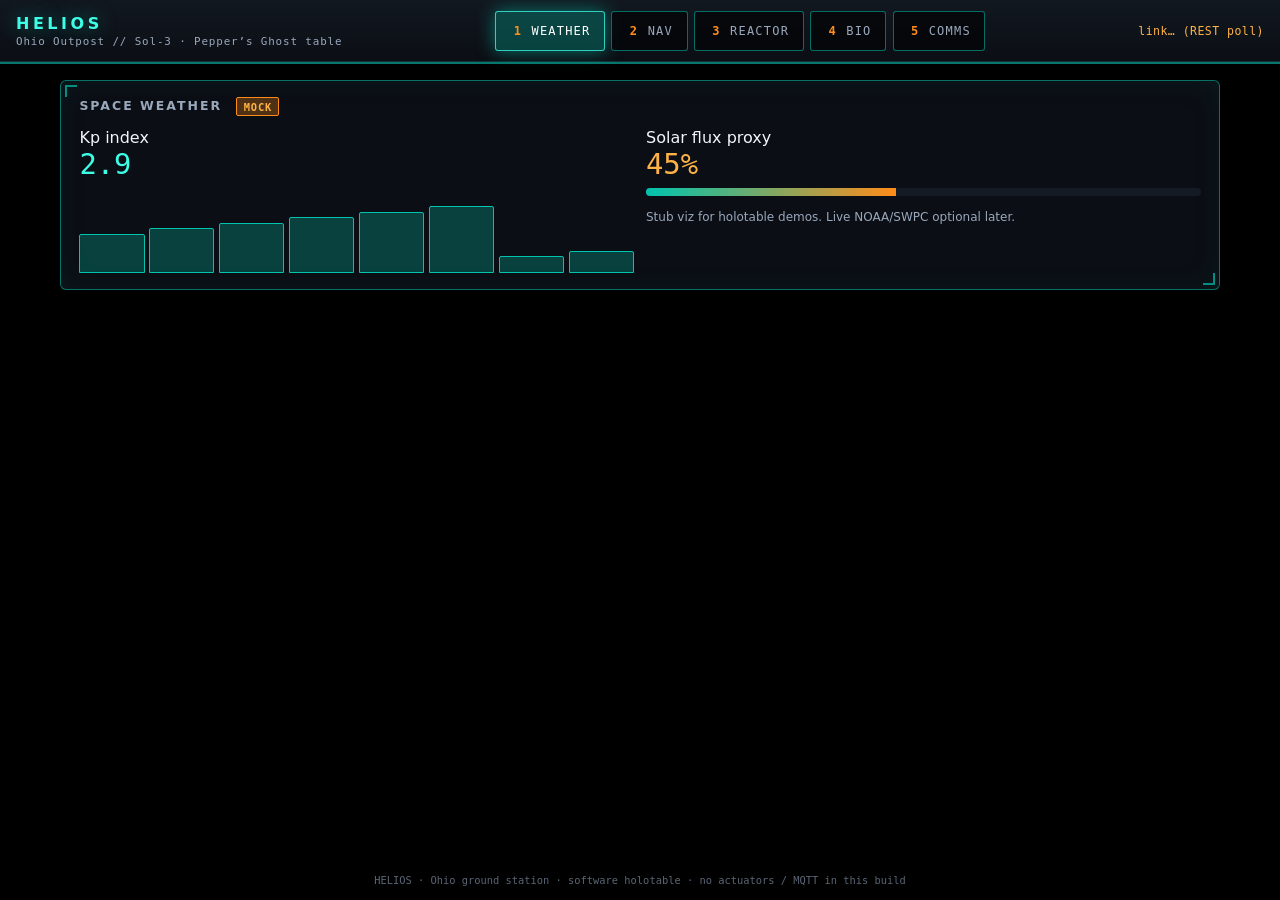
==== holotable/index.html @ 360a1025 "Add MANIFEST as a Holotable game on the existing server. Players sell one named good for 2 coins, wi" ====
<!DOCTYPE html>
<html lang="en">
<head>
  <meta charset="utf-8" />
  <meta name="viewport" content="width=device-width, initial-scale=1" />
  <title>Helios — Ohio Outpost // Sol-3 Holotable</title>
  <link rel="stylesheet" href="css/holo.css" />
</head>
<body class="helios">
  <header class="helios-top">
    <div class="helios-brand">
      <span class="name">Helios</span>
      <span class="sub">Ohio Outpost // Sol-3 · Pepper’s Ghost table</span>
    </div>
    <nav class="station-bar" aria-label="Stations">
      <button type="button" data-station="WEATHER" class="active"><span class="key">1</span>Weather</button>
      <button type="button" data-station="NAV"><span class="key">2</span>Nav</button>
      <button type="button" data-station="REACTOR"><span class="key">3</span>Reactor</button>
      <button type="button" data-station="BIO"><span class="key">4</span>Bio</button>
      <button type="button" data-station="COMMS"><span class="key">5</span>Comms</button>
    </nav>
    <div class="conn" id="conn">connecting…</div>
  </header>

  <main class="stage">
    <!-- WEATHER -->
    <section class="station-panel active" id="station-WEATHER" data-station-panel="WEATHER">
      <div class="panel">
        <h2>Space weather <span class="mock-badge">MOCK</span></h2>
        <div class="viz-grid">
          <div>
            <div>Kp index</div>
            <div style="font-family:var(--mono);font-size:1.8rem;color:var(--teal-bright)" data-kp>—</div>
            <div class="kp-blocks" aria-hidden="true">
              <i></i><i></i><i></i><i></i><i></i><i></i><i></i><i></i>
            </div>
          </div>
          <div>
            <div>Solar flux proxy</div>
            <div style="font-family:var(--mono);font-size:1.8rem;color:var(--orange-bright)" data-solar>—</div>
            <div class="meter"><span data-solar-bar style="width:40%"></span></div>
            <p class="legend">Stub viz for holotable demos. Live NOAA/SWPC optional later.</p>
          </div>
        </div>
      </div>
    </section>

    <!-- NAV -->
    <section class="station-panel" id="station-NAV" data-station-panel="NAV">
      <div class="panel">
        <h2>Navigation <span class="mock-badge">MOCK</span></h2>
        <div class="nav-orbit" aria-label="Earth / ISS stub">
          <div class="earth" title="Earth"></div>
          <div class="iss" title="ISS stub"></div>
        </div>
        <p class="legend" style="text-align:center">
          Earth / ISS-style orbit stub. Wire TLE / ISS API in a later pass.
        </p>
      </div>
    </section>

    <!-- REACTOR -->
    <section class="station-panel" id="station-REACTOR" data-station-panel="REACTOR">
      <div class="game-picker panel" id="game-picker" role="radiogroup" aria-label="Select table game">
        <h2>Table game · tap once to switch</h2>
        <div class="picker-row">
          <button type="button" class="pick active" data-game="flip7" id="pick-flip7"
                  role="radio" aria-checked="true">
            Reactor Overload
            <span class="pick-sub">Flip 7 · race to 200</span>
          </button>
          <button type="button" class="pick" data-game="sabacc" id="pick-sabacc"
                  role="radio" aria-checked="false">
            Sabacc
            <span class="pick-sub">Spike house · toward 0</span>
          </button>
          <button type="button" class="pick" data-game="manifest" id="pick-manifest"
                  role="radio" aria-checked="false">
            MANIFEST
            <span class="pick-sub">Sell a good · name it · 8 rounds</span>
          </button>
        </div>
        <p class="legend" id="game-disclaimer">
          Fan/home private table. Sabacc here is a simplified house game — not a licensed Lucasfilm product.
        </p>
      </div>

      <div class="bot-picker panel" id="bot-picker" role="group" aria-label="Computer opponents">
        <h2>Computers · solo / fill empty seats</h2>
        <div class="bot-row" id="bot-row">
          <button type="button" class="bot-n active" data-computers="0" aria-pressed="true">0</button>
          <button type="button" class="bot-n" data-computers="1" aria-pressed="false">1</button>
          <button type="button" class="bot-n" data-computers="2" aria-pressed="false">2</button>
          <button type="button" class="bot-n" data-computers="3" aria-pressed="false">3</button>
        </div>
        <p class="legend">
          Seat 0 = you (datapad). Bots auto-act — no phone pad needed.
          Names: COSMOS · F.R.A.N.K. · Probe-7.
        </p>
      </div>

      <div class="match-hud" id="match-hud" aria-live="polite">
        <div class="hud-game" id="hud-game">Reactor Overload</div>
        <div class="hud-turn" id="hud-turn">Standby</div>
        <div class="hud-target" id="hud-target">Race to 200</div>
      </div>

      <div id="manifest-board" class="manifest-board" hidden>
        <div class="panel">
          <h2>MANIFEST · markets face up</h2>
          <p class="manifest-offer" id="manifest-offer">Sell one card. Name it before they pay.</p>
          <div class="manifest-seats" id="manifest-seats"></div>
          <div class="final-scores" id="manifest-final" hidden></div>
          <p class="legend" id="manifest-legend">Score = coins + market. One card 2, a pair 6, three of a kind 10.</p>
          <button type="button" class="end-game" id="btn-end-table">End game · show scores</button>
        </div>
      </div>

      <div class="reactor-grid" id="reactor-grid">
        <div class="panel reactor-core-wrap">
          <h2 id="reactor-title">Reactor Overload · Flip 7 rules</h2>
          <div class="reactor-core" id="reactor-core">
            <span class="core-label" id="core-label">Turn charge</span>
            <span class="core-value" id="turn-score">0</span>
          </div>
          <div class="last-flip">
            <div class="flip-card" id="last-flip">—</div>
            <div class="flip-hint" id="last-hint">awaiting flux</div>
          </div>
          <div class="hand-row" id="public-hand" aria-label="Public hand"></div>
          <p class="legend" id="hand-sum-line" hidden>Hand sum: <strong id="hand-sum">0</strong></p>
        </div>
        <aside class="panel">
          <h2 id="scores-heading">Crew scores</h2>
          <ul class="scores" id="scores"></ul>
          <p class="legend" id="rules-legend">
            First to <strong>200</strong>.<br />
            Freeze → <strong>Containment Lock</strong><br />
            Flip 3 → <strong>Overcharge Pulse</strong><br />
            Second Chance → <strong>Neutralizer Shield</strong><br />
            Seven unique → <strong>Reactor Overload</strong> (+15)
          </p>
        </aside>
      </div>
      <div class="status-bar" id="status" role="status">Reactor standby</div>
      <p class="todo">
        Solo: set <strong>Computers</strong> above, open
        <a href="pad.html?seat=0">pad seat 0</a>.
        Multi-human pads still work; bots fill other seats and auto-act.
        Keys <kbd>1</kbd>–<kbd>5</kbd> switch stations.
      </p>
    </section>

    <!-- BIO -->
    <section class="station-panel" id="station-BIO" data-station-panel="BIO">
      <div class="panel">
        <h2>Bio lab · specimens <span class="mock-badge">MOCK</span></h2>
        <div class="vials" id="vials">
          <!-- SP-01 .. SP-08 -->
        </div>
        <p class="legend">Specimen vials SP-01–SP-08. Status flips locally for table energy.</p>
      </div>
    </section>

    <!-- COMMS -->
    <section class="station-panel" id="station-COMMS" data-station-panel="COMMS">
      <div class="panel">
        <h2>Comms · frequency dial <span class="mock-badge">MOCK</span></h2>
        <div class="freq-dial" id="freq-dial">
          <button type="button" data-freq="142.7" class="active">142.7</button>
          <button type="button" data-freq="218.4">218.4</button>
          <button type="button" data-freq="333.0">333.0</button>
          <button type="button" data-freq="407.1">407.1</button>
        </div>
        <div class="comms-wave" aria-hidden="true"></div>
        <p class="legend" id="freq-label">Locked 142.7 MHz (stub)</p>
      </div>
    </section>
  </main>

  <footer class="foot-hint">HELIOS · Ohio ground station · software holotable · no actuators / MQTT in this build</footer>

  <script src="js/holo.js"></script>
  <script>
    (function () {
      const STATIONS = ["WEATHER", "NAV", "REACTOR", "BIO", "COMMS"];
      let current = "WEATHER";
      let client = null;
      let lastRules = "flip7";
      let lastComputers = 0;

      const FLIP7_LEGEND =
        "First to <strong>200</strong>.<br />" +
        "Freeze → <strong>Containment Lock</strong><br />" +
        "Flip 3 → <strong>Overcharge Pulse</strong><br />" +
        "Second Chance → <strong>Neutralizer Shield</strong><br />" +
        "Seven unique → <strong>Reactor Overload</strong> (+15)";

      const SABACC_LEGEND =
        "Goal: hand total nearest <strong>0</strong> (Spike).<br />" +
        "Bomb-out if <strong>|sum| &gt; 23</strong>.<br />" +
        "Stand scores <strong>24 − |sum|</strong> (Pure Sabacc = 24).<br />" +
        "First to <strong>100</strong>. 2–4 players.<br />" +
        "<em>House rules · not Lucasfilm licensed</em>";

      function showStation(id) {
        current = id;
        document.querySelectorAll("[data-station]").forEach(function (btn) {
          btn.classList.toggle("active", btn.getAttribute("data-station") === id);
        });
        document.querySelectorAll("[data-station-panel]").forEach(function (panel) {
          panel.classList.toggle("active", panel.getAttribute("data-station-panel") === id);
        });
        if (location.hash !== "#" + id) {
          history.replaceState(null, "", "#" + id);
        }
      }

      document.querySelectorAll("[data-station]").forEach(function (btn) {
        btn.addEventListener("click", function () {
          showStation(btn.getAttribute("data-station"));
        });
      });

      window.addEventListener("keydown", function (e) {
        if (e.target && /input|textarea|select/i.test(e.target.tagName)) return;
        const n = e.key;
        if (n >= "1" && n <= "5") {
          showStation(STATIONS[Number(n) - 1]);
        }
      });

      const hash = (location.hash || "").replace(/^#/, "").toUpperCase();
      if (STATIONS.indexOf(hash) >= 0) showStation(hash);

      // BIO vials
      const vials = document.getElementById("vials");
      for (let i = 1; i <= 8; i++) {
        const code = "SP-" + String(i).padStart(2, "0");
        const d = document.createElement("div");
        d.className = "vial";
        d.innerHTML = '<div class="code">' + code + '</div><div class="st">STABLE</div>';
        vials.appendChild(d);
      }

      // COMMS
      document.getElementById("freq-dial").addEventListener("click", function (e) {
        const btn = e.target.closest("button[data-freq]");
        if (!btn) return;
        document.querySelectorAll("#freq-dial button").forEach(function (b) {
          b.classList.toggle("active", b === btn);
        });
        document.getElementById("freq-label").textContent =
          "Locked " + btn.getAttribute("data-freq") + " MHz (stub)";
      });

      // Mock ticks
      const weatherRoot = document.getElementById("station-WEATHER");
      const bioRoot = document.getElementById("station-BIO");
      Holo.Stations.weatherTick(weatherRoot);
      setInterval(function () { Holo.Stations.weatherTick(weatherRoot); }, 2800);
      setInterval(function () { Holo.Stations.bioTick(bioRoot); }, 4200);

      // Reactor live state
      const conn = document.getElementById("conn");

      function syncPicker(rules) {
        lastRules = Holo.rulesId({ rules: rules });
        document.querySelectorAll(".pick").forEach(function (btn) {
          const on = btn.getAttribute("data-game") === lastRules;
          btn.classList.toggle("active", on);
          btn.setAttribute("aria-checked", on ? "true" : "false");
        });
      }

      function esc(s) {
        return String(s == null ? "" : s)
          .replace(/&/g, "&amp;")
          .replace(/</g, "&lt;")
          .replace(/>/g, "&gt;");
      }

      function renderManifest(state) {
        document.getElementById("reactor-title").textContent = "MANIFEST";
        document.getElementById("hud-game").textContent = "MANIFEST";
        document.getElementById("hud-target").textContent =
          "Round " + (state.round || 1) + " of " + (state.round_limit || 8);
        document.getElementById("game-disclaimer").textContent =
          "MANIFEST. Name the good before they pay. Buyer pays 2. Look costs 1. A miss fails the sale.";

        const turnEl = document.getElementById("hud-turn");
        if (state.phase === "won") {
          turnEl.textContent = state.tied
            ? "Tie"
            : (state.winner && state.winner.name ? state.winner.name + " wins" : "Scores");
        } else if (state.phase === "looking" && state.offer) {
          turnEl.innerHTML =
            "Look · <strong>" + esc(state.offer.buyer_name) + "</strong>" +
            '<span class="seat-pill">S' + state.offer.buyer_seat + "</span>";
        } else {
          const ap = activePlayer(state);
          if (ap) {
            turnEl.innerHTML =
              "Sell · <strong>" + esc(ap.name) + "</strong>" +
              '<span class="seat-pill">S' + ap.seat + "</span>";
          } else {
            turnEl.textContent = "Standby";
          }
        }

        document.getElementById("status").textContent = state.status || "";
        const offerEl = document.getElementById("manifest-offer");
        if (state.phase === "looking" && state.offer) {
          offerEl.textContent =
            state.offer.seller_name + " names " + state.offer.claim.name +
            " for " + state.offer.buyer_name + ". Paid 2. " +
            state.offer.buyer_name + " may pay 1 to look, or let the sale stand.";
        } else if (state.last_sale && state.last_sale.text) {
          offerEl.textContent = state.last_sale.text;
        } else {
          offerEl.textContent = "Sell one card from your hand. Name it before they pay.";
        }

        const seats = document.getElementById("manifest-seats");
        seats.innerHTML = "";
        (state.players || []).forEach(function (p) {
          const box = document.createElement("article");
          box.className = "manifest-seat" + (p.active ? " active" : "") + (p.leading ? " leading" : "");
          const head = document.createElement("header");
          const who = document.createElement("span");
          who.className = "who";
          who.textContent = p.name;
          head.appendChild(who);
          if (p.active) {
            const badge = document.createElement("span");
            badge.className = "turn-badge";
            badge.textContent = "TURN";
            head.appendChild(badge);
          }
          if (p.is_bot) {
            const cpu = document.createElement("span");
            cpu.className = "bot-badge";
            cpu.textContent = "CPU";
            head.appendChild(cpu);
          }
          const role = document.createElement("span");
          role.className = "role";
          role.textContent = p.role_label || "No side picked";
          head.appendChild(role);
          box.appendChild(head);

          const score = document.createElement("p");
          score.className = "manifest-score-line";
          score.textContent = String(p.score);
          box.appendChild(score);

          const breakdown = document.createElement("p");
          breakdown.className = "breakdown";
          breakdown.textContent = p.coins + " coins + " + p.market_points + " market";
          box.appendChild(breakdown);

          const lines = document.createElement("p");
          lines.className = "lines";
          const parts = (p.market_lines || []).map(function (line) {
            return line.name + " ×" + line.count + " — " + line.points;
          });
          lines.textContent = parts.length ? parts.join(" · ") : "Market is empty";
          box.appendChild(lines);

          const market = document.createElement("div");
          market.className = "hand-row";
          (p.market || []).forEach(function (c) {
            const el = document.createElement("div");
            el.className = "mini-card good";
            el.setAttribute("data-good", c.id || "");
            el.textContent = Holo.goodName(c);
            market.appendChild(el);
          });
          box.appendChild(market);
          seats.appendChild(box);
        });

        const finalEl = document.getElementById("manifest-final");
        if (state.phase === "won") {
          finalEl.hidden = false;
          finalEl.innerHTML = "";
          const h = document.createElement("h3");
          h.textContent = "Final scores";
          finalEl.appendChild(h);
          const ol = document.createElement("ol");
          (state.scores || []).forEach(function (row) {
            const li = document.createElement("li");
            const strong = document.createElement("strong");
            strong.textContent = row.name + (row.role ? " · " + row.role : "");
            li.appendChild(strong);
            const pts = document.createElement("span");
            pts.className = "pts";
            pts.textContent = " " + row.score;
            li.appendChild(pts);
            const sub = document.createElement("div");
            sub.className = "breakdown";
            sub.textContent = row.coins + " coins + " + row.market_points + " market";
            li.appendChild(sub);
            ol.appendChild(li);
          });
          finalEl.appendChild(ol);
          const legend = document.createElement("p");
          legend.textContent = state.score_legend || "";
          finalEl.appendChild(legend);
        } else {
          finalEl.hidden = true;
          finalEl.innerHTML = "";
        }
        document.getElementById("manifest-legend").textContent =
          state.score_legend || "Score = coins + market. One card 2, a pair 6, three of a kind 10.";
        document.getElementById("btn-end-table").hidden = state.phase === "won";
      }

      function syncBots(n) {
        lastComputers = Number(n) || 0;
        document.querySelectorAll(".bot-n").forEach(function (btn) {
          const on = Number(btn.getAttribute("data-computers")) === lastComputers;
          btn.classList.toggle("active", on);
          btn.setAttribute("aria-pressed", on ? "true" : "false");
        });
      }

      function activePlayer(state) {
        const seat = state.active_seat;
        const players = state.players || [];
        for (let i = 0; i < players.length; i++) {
          if (players[i].seat === seat) return players[i];
        }
        return null;
      }

      function renderReactor(state) {
        const rules = Holo.rulesId(state);
        const sabacc = rules === "sabacc";
        const manifest = rules === "manifest";
        syncPicker(rules);
        document.getElementById("manifest-board").hidden = !manifest;
        document.getElementById("reactor-grid").hidden = manifest;
        if (state.computers !== undefined && state.computers !== null) {
          syncBots(state.computers);
        }
        if (manifest) {
          renderManifest(state);
          return;
        }
        document.getElementById("game-disclaimer").textContent =
          "Fan/home private table. Sabacc here is a simplified house game — not a licensed Lucasfilm product.";

        const gameTitle = sabacc ? "Sabacc" : "Reactor Overload";
        document.getElementById("reactor-title").textContent = sabacc
          ? "Sabacc · Spike house rules"
          : "Reactor Overload · Flip 7 rules";
        document.getElementById("hud-game").textContent = gameTitle;
        document.getElementById("hud-target").textContent = sabacc
          ? "Race to " + (state.target || 100)
          : "Race to " + (state.target || 200);

        const ap = activePlayer(state);
        const turnEl = document.getElementById("hud-turn");
        if (ap) {
          turnEl.innerHTML =
            "Turn · <strong>" + ap.name + "</strong>" +
            '<span class="seat-pill">S' + ap.seat + "</span>";
        } else {
          turnEl.textContent = "Standby";
        }

        document.getElementById("core-label").textContent = sabacc
          ? (state.hand_sum !== undefined ? "Hand sum" : "Potential")
          : "Turn charge";
        document.getElementById("turn-score").textContent = sabacc
          ? (state.hand_sum !== undefined ? (state.hand_sum > 0 ? "+" : "") + state.hand_sum : state.turn_score)
          : state.turn_score;
        document.getElementById("rules-legend").innerHTML = sabacc ? SABACC_LEGEND : FLIP7_LEGEND;
        document.getElementById("scores-heading").textContent = sabacc
          ? "Crew piles · to 100"
          : "Crew piles · to 200";

        const sumLine = document.getElementById("hand-sum-line");
        if (sabacc) {
          sumLine.hidden = false;
          const hs = state.hand_sum || 0;
          document.getElementById("hand-sum").textContent = (hs > 0 ? "+" : "") + hs +
            " · stand worth " + (state.turn_score || 0);
        } else {
          sumLine.hidden = true;
        }

        document.getElementById("last-flip").textContent = Holo.cardShort(state.last_flip);
        document.getElementById("last-hint").textContent =
          state.last_flip && state.last_flip !== "—"
            ? state.last_flip + (!sabacc && state.shield ? " · Neutralizer Shield armed" : "")
            : (sabacc ? "awaiting draw" : "awaiting flux");
        document.getElementById("status").textContent = state.status || "";
        const core = document.getElementById("reactor-core");
        core.classList.toggle("bust", /bust|bomb/i.test(state.status || ""));

        const ul = document.getElementById("scores");
        ul.innerHTML = "";
        (state.players || []).forEach(function (p) {
          const li = document.createElement("li");
          if (p.active) li.className = "active";
          if (p.is_bot) li.classList.add("is-bot");
          const badge = p.active ? '<span class="turn-badge">TURN</span>' : "";
          const kind = p.is_bot
            ? '<span class="bot-badge">CPU</span>'
            : '<span class="human-badge">HUMAN</span>';
          li.innerHTML =
            '<span><span class="pile-label">SEAT ' + p.seat + "</span>" +
            p.name + " " + kind + badge + "</span>" +
            '<span class="pts">' + p.score + "</span>";
          ul.appendChild(li);
        });

        const hand = document.getElementById("public-hand");
        hand.innerHTML = "";
        (state.hand || []).forEach(function (c) {
          const el = document.createElement("div");
          let cls = "mini-card";
          if (sabacc) {
            const pol = Holo.cardPolarity(c);
            if (pol) cls += " " + pol;
          } else if (Holo.isActionLabel(c)) {
            cls += " action";
          }
          el.className = cls;
          el.textContent = Holo.cardShort(c);
          hand.appendChild(el);
        });
      }

      document.getElementById("game-picker").addEventListener("click", function (e) {
        const btn = e.target.closest("button[data-game]");
        if (!btn || !client) return;
        const game = btn.getAttribute("data-game");
        if (game === lastRules) return;
        client.setGame(game, null, lastComputers).catch(function (err) {
          document.getElementById("status").textContent = String(err.message || err);
        });
      });

      document.getElementById("btn-end-table").addEventListener("click", function () {
        if (!client) return;
        client.endGame(null).catch(function (err) {
          document.getElementById("status").textContent = String(err.message || err);
        });
      });

      document.getElementById("bot-picker").addEventListener("click", function (e) {
        const btn = e.target.closest("button[data-computers]");
        if (!btn || !client) return;
        const n = Number(btn.getAttribute("data-computers"));
        if (n === lastComputers) return;
        client.setComputers(n).catch(function (err) {
          document.getElementById("status").textContent = String(err.message || err);
        });
      });

      client = Holo.connect({
        role: "table",
        onConn: function (ok) {
          conn.textContent = ok ? "link OK · ws" : "link… (REST poll)";
          conn.className = "conn " + (ok ? "ok" : "bad");
        },
        onState: renderReactor,
        onError: function (err) {
          document.getElementById("status").textContent = String(err);
        },
      });
    })();
  </script>
</body>
</html>
---- holotable/css/holo.css ----
/* Helios Ohio Outpost // Sol-3 shell + Reactor Overload / Sabacc
   Pepper’s Ghost friendly: black stage, teal / hazard chrome
   Kiosk / monitor contrast pass — #0B0E14 · #00A896 · #F77F00 */

:root {
  --bg: #000000;
  --panel: #0B0E14;
  --panel-hi: #121820;
  --teal: #00C4AE;
  --teal-bright: #3DFFE8;
  --teal-dim: rgba(0, 196, 174, 0.28);
  --orange: #FF8C1A;
  --orange-bright: #FFB347;
  --orange-dim: rgba(255, 140, 26, 0.28);
  --text: #F2F6FB;
  --muted: #9AA8BC;
  --border: rgba(0, 196, 174, 0.55);
  --border-strong: rgba(61, 255, 232, 0.75);
  --glow: 0 0 18px rgba(0, 196, 174, 0.55);
  --glow-orange: 0 0 16px rgba(255, 140, 26, 0.45);
  --font: "Segoe UI", system-ui, sans-serif;
  --mono: "Cascadia Code", "Consolas", ui-monospace, monospace;
  --touch-min: 3.25rem;
}

*, *::before, *::after { box-sizing: border-box; }

/* Author `display` rules must not override the hidden attribute. */
[hidden] { display: none !important; }

html, body {
  margin: 0;
  height: 100%;
  background: #000;
  color: var(--text);
  font-family: var(--font);
  -webkit-tap-highlight-color: transparent;
}

body.helios {
  display: flex;
  flex-direction: column;
  min-height: 100%;
}

a { color: var(--teal-bright); }

/* —— Top bar / stations —— */
.helios-top {
  display: flex;
  flex-wrap: wrap;
  align-items: center;
  justify-content: space-between;
  gap: 0.75rem;
  padding: 0.7rem 1rem;
  background: linear-gradient(180deg, #121820 0%, var(--panel) 100%);
  border-bottom: 2px solid var(--border);
  box-shadow: 0 4px 24px rgba(0, 0, 0, 0.6), inset 0 -1px 0 rgba(61, 255, 232, 0.15);
}

.helios-brand {
  display: flex;
  flex-direction: column;
  gap: 0.1rem;
}

.helios-brand .name {
  font-size: 1rem;
  letter-spacing: 0.22em;
  text-transform: uppercase;
  color: var(--teal-bright);
  text-shadow: var(--glow);
  font-weight: 600;
}

.helios-brand .sub {
  font-family: var(--mono);
  font-size: 0.68rem;
  color: var(--muted);
  letter-spacing: 0.08em;
}

.station-bar {
  display: flex;
  flex-wrap: wrap;
  gap: 0.4rem;
}

.station-bar button {
  font-family: var(--mono);
  font-size: 0.75rem;
  letter-spacing: 0.1em;
  text-transform: uppercase;
  min-height: 2.5rem;
  padding: 0.5rem 0.85rem;
  border: 1px solid var(--border);
  background: rgba(5, 7, 10, 0.85);
  color: var(--muted);
  border-radius: 3px;
  cursor: pointer;
  transition: color 0.12s, border-color 0.12s, background 0.12s, box-shadow 0.12s;
}

.station-bar button .key {
  display: inline-block;
  min-width: 1rem;
  margin-right: 0.35rem;
  color: var(--orange);
  font-weight: 700;
}

.station-bar button:hover,
.station-bar button.active {
  color: var(--teal-bright);
  border-color: var(--teal);
  background: var(--teal-dim);
  box-shadow: var(--glow);
}

.station-bar button.active {
  color: #fff;
  border-color: var(--border-strong);
}

.conn {
  font-family: var(--mono);
  font-size: 0.72rem;
  color: var(--muted);
  letter-spacing: 0.04em;
}

.conn.ok { color: var(--teal-bright); text-shadow: 0 0 8px rgba(0, 196, 174, 0.5); }
.conn.bad { color: var(--orange-bright); }

/* —— Stage —— */
.stage {
  flex: 1;
  display: flex;
  flex-direction: column;
  padding: 1rem 1.25rem 1.5rem;
  max-width: 1200px;
  width: 100%;
  margin: 0 auto;
}

.station-panel { display: none; flex: 1; flex-direction: column; gap: 0.85rem; }
.station-panel.active { display: flex; }

.panel {
  background: var(--panel);
  border: 1px solid var(--border);
  border-radius: 6px;
  padding: 1rem 1.15rem;
  box-shadow:
    inset 0 0 32px rgba(0, 196, 174, 0.06),
    0 0 0 1px rgba(0, 0, 0, 0.4);
  position: relative;
}

/* Industrial chrome corners */
.panel::before,
.panel::after {
  content: "";
  position: absolute;
  width: 12px;
  height: 12px;
  border-color: var(--teal);
  border-style: solid;
  opacity: 0.7;
  pointer-events: none;
}
.panel::before {
  top: 4px; left: 4px;
  border-width: 2px 0 0 2px;
}
.panel::after {
  bottom: 4px; right: 4px;
  border-width: 0 2px 2px 0;
}

.panel h2 {
  margin: 0 0 0.75rem;
  font-size: 0.78rem;
  letter-spacing: 0.16em;
  text-transform: uppercase;
  color: var(--muted);
}

.mock-badge {
  display: inline-block;
  font-family: var(--mono);
  font-size: 0.65rem;
  letter-spacing: 0.08em;
  color: var(--orange-bright);
  border: 1px solid var(--orange);
  padding: 0.15rem 0.4rem;
  border-radius: 2px;
  margin-left: 0.5rem;
  vertical-align: middle;
  background: var(--orange-dim);
}

/* —— Turn / match HUD (table) —— */
.match-hud {
  display: grid;
  grid-template-columns: auto 1fr auto;
  gap: 0.75rem 1rem;
  align-items: center;
  padding: 0.85rem 1rem;
  background: linear-gradient(90deg, var(--teal-dim), rgba(11, 14, 20, 0.95) 40%, var(--orange-dim));
  border: 2px solid var(--border-strong);
  border-radius: 6px;
  box-shadow: var(--glow);
}

.match-hud .hud-game {
  font-family: var(--mono);
  font-size: 0.72rem;
  letter-spacing: 0.14em;
  text-transform: uppercase;
  color: var(--teal-bright);
  white-space: nowrap;
}

.match-hud .hud-turn {
  font-size: 1.05rem;
  font-weight: 600;
  letter-spacing: 0.04em;
  color: #fff;
  text-align: center;
}

.match-hud .hud-turn .seat-pill {
  display: inline-block;
  margin-left: 0.35rem;
  padding: 0.15rem 0.55rem;
  border-radius: 3px;
  background: var(--orange);
  color: #0B0E14;
  font-family: var(--mono);
  font-size: 0.85rem;
  font-weight: 700;
  box-shadow: var(--glow-orange);
}

.match-hud .hud-target {
  font-family: var(--mono);
  font-size: 0.75rem;
  color: var(--orange-bright);
  text-align: right;
  white-space: nowrap;
}

@media (max-width: 640px) {
  .match-hud {
    grid-template-columns: 1fr;
    text-align: center;
  }
  .match-hud .hud-target { text-align: center; }
}

/* —— REACTOR —— */
.reactor-grid {
  display: grid;
  grid-template-columns: 1fr minmax(200px, 260px);
  gap: 1rem;
}

@media (max-width: 760px) {
  .reactor-grid { grid-template-columns: 1fr; }
}

.reactor-core-wrap {
  min-height: 260px;
  display: flex;
  flex-direction: column;
  align-items: center;
  justify-content: center;
}

.reactor-core {
  width: 160px;
  height: 160px;
  border-radius: 50%;
  border: 3px solid var(--teal);
  background: radial-gradient(circle at 40% 35%, rgba(0, 196, 174, 0.5), transparent 65%);
  box-shadow: var(--glow), inset 0 0 44px rgba(0, 196, 174, 0.3);
  display: flex;
  flex-direction: column;
  align-items: center;
  justify-content: center;
  animation: pulse 3s ease-in-out infinite;
}

.reactor-core.bust {
  border-color: var(--orange);
  animation: none;
  box-shadow: 0 0 28px rgba(255, 140, 26, 0.65);
}

.reactor-core .core-label {
  font-size: 0.68rem;
  letter-spacing: 0.18em;
  text-transform: uppercase;
  color: var(--muted);
}

.reactor-core .core-value {
  font-family: var(--mono);
  font-size: 2.35rem;
  font-weight: 700;
  color: var(--teal-bright);
  margin-top: 0.15rem;
  text-shadow: var(--glow);
}

@keyframes pulse {
  0%, 100% { box-shadow: 0 0 18px rgba(0, 196, 174, 0.4), inset 0 0 44px rgba(0, 196, 174, 0.25); }
  50% { box-shadow: 0 0 34px rgba(0, 196, 174, 0.65), inset 0 0 54px rgba(0, 196, 174, 0.35); }
}

.last-flip { margin-top: 1.1rem; text-align: center; }
.flip-card {
  display: inline-block;
  min-width: 5.5rem;
  padding: 0.7rem 1.1rem;
  border: 2px solid var(--orange);
  background: var(--orange-dim);
  border-radius: 4px;
  font-family: var(--mono);
  font-size: 1.25rem;
  font-weight: 700;
  color: var(--orange-bright);
  box-shadow: var(--glow-orange);
}
.flip-hint { margin-top: 0.4rem; font-size: 0.78rem; color: var(--muted); }

.hand-row {
  display: flex;
  flex-wrap: wrap;
  gap: 0.45rem;
  justify-content: center;
  margin-top: 1rem;
  min-height: 3.4rem;
}

.mini-card {
  min-width: 2.6rem;
  padding: 0.4rem 0.5rem;
  border: 2px solid var(--teal);
  border-radius: 3px;
  font-family: var(--mono);
  font-size: 0.9rem;
  font-weight: 600;
  color: var(--teal-bright);
  text-align: center;
  background: rgba(0, 196, 174, 0.08);
}
.mini-card.action {
  border-color: var(--orange);
  color: var(--orange-bright);
  background: var(--orange-dim);
}

.scores { list-style: none; margin: 0; padding: 0; }
.scores li {
  display: flex;
  justify-content: space-between;
  align-items: center;
  gap: 0.5rem;
  padding: 0.55rem 0.45rem;
  border-bottom: 1px solid rgba(154, 168, 188, 0.25);
  font-family: var(--mono);
  font-size: 0.92rem;
  border-radius: 3px;
  margin-bottom: 0.2rem;
}
.scores li.active {
  color: #fff;
  background: var(--teal-dim);
  border: 1px solid var(--teal);
  box-shadow: inset 0 0 12px rgba(0, 196, 174, 0.2);
}
.scores li.active .turn-badge {
  display: inline-block;
  margin-left: 0.35rem;
  font-size: 0.62rem;
  letter-spacing: 0.08em;
  padding: 0.12rem 0.35rem;
  border-radius: 2px;
  background: var(--orange);
  color: #0B0E14;
  font-weight: 700;
  vertical-align: middle;
}
.scores .pts {
  color: var(--orange-bright);
  font-size: 1.05rem;
  font-weight: 700;
  min-width: 2.5rem;
  text-align: right;
}
.scores .pile-label {
  display: block;
  font-size: 0.62rem;
  color: var(--muted);
  letter-spacing: 0.06em;
  margin-top: 0.1rem;
}

.status-bar {
  font-family: var(--mono);
  font-size: 0.88rem;
  color: var(--text);
  padding: 0.8rem 1rem;
  border-left: 4px solid var(--teal-bright);
  background: var(--teal-dim);
  border-radius: 0 4px 4px 0;
  letter-spacing: 0.03em;
  line-height: 1.4;
}

.legend {
  margin-top: 0.75rem;
  font-size: 0.75rem;
  color: var(--muted);
  line-height: 1.55;
}
.legend strong { color: var(--teal-bright); font-weight: 600; }

/* —— Stub stations —— */
.viz-grid {
  display: grid;
  grid-template-columns: repeat(auto-fit, minmax(180px, 1fr));
  gap: 0.75rem;
}

.meter {
  height: 8px;
  background: #151b24;
  border-radius: 4px;
  overflow: hidden;
  margin-top: 0.4rem;
}
.meter > span {
  display: block;
  height: 100%;
  background: linear-gradient(90deg, var(--teal), var(--orange));
}

.kp-blocks {
  display: flex;
  gap: 0.3rem;
  margin-top: 0.75rem;
  align-items: flex-end;
  height: 80px;
}
.kp-blocks i {
  flex: 1;
  background: var(--teal-dim);
  border: 1px solid var(--teal);
  border-radius: 2px 2px 0 0;
  display: block;
}

.nav-orbit {
  width: 200px;
  height: 200px;
  margin: 0.5rem auto;
  border-radius: 50%;
  border: 1px dashed var(--border);
  position: relative;
  background: radial-gradient(circle at 50% 50%, #0a2030, #000 70%);
}
.nav-orbit .earth {
  position: absolute;
  width: 54px;
  height: 54px;
  left: 50%;
  top: 50%;
  transform: translate(-50%, -50%);
  border-radius: 50%;
  background: radial-gradient(circle at 35% 35%, #3a7bd5, #0b3a5c);
  box-shadow: 0 0 20px rgba(58, 123, 213, 0.4);
}
.nav-orbit .iss {
  position: absolute;
  width: 10px;
  height: 10px;
  background: var(--orange);
  border-radius: 50%;
  box-shadow: 0 0 10px var(--orange);
  animation: orbit 8s linear infinite;
  left: 50%;
  top: 12px;
  margin-left: -5px;
  transform-origin: 5px 88px;
}
@keyframes orbit {
  to { transform: rotate(360deg); }
}

.vials {
  display: grid;
  grid-template-columns: repeat(4, 1fr);
  gap: 0.55rem;
}
.vial {
  border: 1px solid var(--border);
  border-radius: 4px;
  padding: 0.55rem 0.4rem;
  text-align: center;
  font-family: var(--mono);
  font-size: 0.75rem;
}
.vial .code { color: var(--teal-bright); letter-spacing: 0.08em; }
.vial .st { color: var(--muted); font-size: 0.65rem; margin-top: 0.25rem; }
.vial.alert { border-color: var(--orange); }
.vial.alert .code { color: var(--orange-bright); }

.freq-dial {
  display: flex;
  flex-wrap: wrap;
  gap: 0.5rem;
  margin-top: 0.5rem;
}
.freq-dial button {
  font-family: var(--mono);
  font-size: 0.9rem;
  min-height: var(--touch-min);
  padding: 0.7rem 1rem;
  border: 1px solid var(--border);
  background: #05070a;
  color: var(--muted);
  border-radius: 4px;
  cursor: pointer;
}
.freq-dial button.active {
  border-color: var(--orange);
  color: var(--orange-bright);
  background: var(--orange-dim);
  box-shadow: var(--glow-orange);
}
.comms-wave {
  margin-top: 1rem;
  height: 48px;
  background: repeating-linear-gradient(
    90deg,
    transparent,
    transparent 6px,
    rgba(0, 196, 174, 0.18) 6px,
    rgba(0, 196, 174, 0.18) 7px
  );
  border: 1px solid var(--border);
  border-radius: 4px;
  position: relative;
  overflow: hidden;
}
.comms-wave::after {
  content: "";
  position: absolute;
  inset: 0;
  background: linear-gradient(90deg, transparent, var(--teal), transparent);
  opacity: 0.35;
  animation: sweep 2.4s linear infinite;
}
@keyframes sweep {
  from { transform: translateX(-100%); }
  to { transform: translateX(100%); }
}

/* —— Datapad —— */
.pad-shell {
  max-width: 440px;
  margin: 0 auto;
  padding: 0.85rem 1rem 1.75rem;
}

.holo-header {
  display: flex;
  flex-wrap: wrap;
  align-items: baseline;
  justify-content: space-between;
  gap: 0.5rem;
  border-bottom: 2px solid var(--border);
  padding-bottom: 0.75rem;
  margin-bottom: 0.85rem;
}
.holo-header h1 {
  margin: 0;
  font-size: 1.2rem;
  letter-spacing: 0.12em;
  text-transform: uppercase;
  color: var(--teal-bright);
  text-shadow: var(--glow);
}
.holo-header .tag {
  font-family: var(--mono);
  font-size: 0.78rem;
  color: var(--orange-bright);
  font-weight: 600;
}

/* Pad turn banner */
.pad-turn {
  text-align: center;
  font-family: var(--mono);
  font-size: 0.95rem;
  letter-spacing: 0.12em;
  text-transform: uppercase;
  padding: 0.75rem 0.85rem;
  margin-bottom: 0.85rem;
  border-radius: 4px;
  border: 2px solid var(--border);
  background: var(--panel);
  color: var(--muted);
  min-height: var(--touch-min);
  display: flex;
  align-items: center;
  justify-content: center;
}
.pad-turn.your-turn {
  border-color: var(--orange);
  background: var(--orange-dim);
  color: var(--orange-bright);
  box-shadow: var(--glow-orange);
  font-weight: 700;
  font-size: 1.05rem;
}
.pad-turn.waiting {
  border-color: rgba(154, 168, 188, 0.35);
  color: var(--muted);
}

.hand {
  display: flex;
  flex-wrap: wrap;
  gap: 0.55rem;
  justify-content: center;
  min-height: 6rem;
  margin-bottom: 0.5rem;
}

.card {
  width: 4.1rem;
  height: 5.5rem;
  border-radius: 6px;
  border: 2px solid var(--teal);
  background: linear-gradient(160deg, #1a2430, #05070a);
  display: flex;
  flex-direction: column;
  align-items: center;
  justify-content: center;
  font-family: var(--mono);
  box-shadow: var(--glow);
}
.card .rank {
  font-size: 1.45rem;
  font-weight: 700;
  color: var(--teal-bright);
}
.card .sub {
  font-size: 0.55rem;
  letter-spacing: 0.05em;
  color: var(--muted);
  text-transform: uppercase;
  margin-top: 0.25rem;
  text-align: center;
  padding: 0 0.15rem;
}
.card.action {
  border-color: var(--orange);
  box-shadow: var(--glow-orange);
}
.card.action .rank { font-size: 0.72rem; color: var(--orange-bright); }

.actions {
  display: grid;
  grid-template-columns: 1fr 1fr;
  gap: 0.65rem;
  margin-top: 0.35rem;
}
.actions button {
  font-family: var(--font);
  font-size: 0.95rem;
  font-weight: 600;
  letter-spacing: 0.08em;
  text-transform: uppercase;
  min-height: 3.5rem;
  padding: 0.9rem 0.5rem;
  border-radius: 6px;
  border: 2px solid var(--teal);
  background: var(--teal-dim);
  color: var(--teal-bright);
  cursor: pointer;
  transition: background 0.12s, box-shadow 0.12s, opacity 0.12s;
}
.actions button:hover:not(:disabled) {
  background: rgba(0, 196, 174, 0.45);
  box-shadow: var(--glow);
}
.actions button:active:not(:disabled) {
  transform: scale(0.98);
}
.actions button.hazard {
  grid-column: 1 / -1;
  min-height: 2.75rem;
  font-size: 0.8rem;
  border-color: var(--orange);
  background: transparent;
  color: var(--orange);
  opacity: 0.85;
}
.actions button.hazard:hover:not(:disabled) {
  background: var(--orange-dim);
  box-shadow: var(--glow-orange);
  opacity: 1;
}
.actions button:disabled {
  opacity: 0.32;
  cursor: not-allowed;
  box-shadow: none;
}

.pad-meta {
  margin-top: 0.85rem;
  font-family: var(--mono);
  font-size: 0.78rem;
  color: var(--muted);
  text-align: center;
  line-height: 1.5;
}

.pad-sum-line {
  margin: 0.35rem 0 0;
  text-align: center;
  font-family: var(--mono);
  font-size: 0.95rem;
  color: var(--teal-bright);
  font-weight: 600;
}

.todo {
  margin-top: 0.85rem;
  font-size: 0.68rem;
  color: var(--muted);
  border-top: 1px dashed rgba(154, 168, 188, 0.3);
  padding-top: 0.65rem;
  line-height: 1.45;
}

.todo details summary {
  cursor: pointer;
  color: var(--muted);
  letter-spacing: 0.06em;
  text-transform: uppercase;
  font-size: 0.65rem;
  list-style: none;
}
.todo details summary::-webkit-details-marker { display: none; }
.todo details[open] summary { margin-bottom: 0.4rem; color: var(--teal); }

.foot-hint {
  margin-top: auto;
  padding: 0.5rem 1rem 0.85rem;
  text-align: center;
  font-family: var(--mono);
  font-size: 0.65rem;
  color: #5a6574;
}

/* —— Game picker (Flip 7 / Sabacc) — hard to mis-tap —— */
.game-picker {
  margin-bottom: 0.35rem;
}
.game-picker h2 {
  margin-bottom: 0.55rem;
}
.picker-row {
  display: flex;
  flex-wrap: wrap;
  gap: 0.75rem;
}
.pick {
  flex: 1 1 11rem;
  min-height: 4.25rem;
  font-family: var(--mono);
  font-size: 0.95rem;
  font-weight: 700;
  letter-spacing: 0.08em;
  text-transform: uppercase;
  text-align: left;
  padding: 0.85rem 1rem;
  border-radius: 6px;
  border: 2px solid rgba(154, 168, 188, 0.4);
  background: rgba(5, 7, 10, 0.95);
  color: var(--muted);
  cursor: pointer;
  line-height: 1.3;
  transition: border-color 0.12s, background 0.12s, color 0.12s, box-shadow 0.12s;
}
.pick .pick-sub {
  display: block;
  margin-top: 0.35rem;
  font-size: 0.7rem;
  font-weight: 400;
  color: #6a7585;
  letter-spacing: 0.04em;
  text-transform: none;
}
.pick:hover {
  border-color: var(--teal);
  color: var(--text);
}
.pick:focus-visible {
  outline: 2px solid var(--teal-bright);
  outline-offset: 3px;
}
.pick.active {
  border-color: var(--teal-bright);
  border-width: 3px;
  background: var(--teal-dim);
  color: var(--teal-bright);
  box-shadow: var(--glow);
  position: relative;
}
.pick.active::after {
  content: "ACTIVE";
  position: absolute;
  top: 0.4rem;
  right: 0.5rem;
  font-size: 0.58rem;
  letter-spacing: 0.12em;
  color: var(--orange-bright);
  font-weight: 700;
}
.pick.active .pick-sub {
  color: rgba(61, 255, 232, 0.85);
}

/* Pad game picker slightly tighter but still large */
.pad-shell .pick {
  min-height: 3.75rem;
  font-size: 0.88rem;
  text-align: center;
}
.pad-shell .pick.active::after {
  top: 0.3rem;
  right: 0.35rem;
}

/* Sabacc polarity on mini / pad cards */
.mini-card.pos, .card.pos {
  border-color: var(--teal);
  color: var(--teal-bright);
}
.mini-card.neg, .card.neg {
  border-color: var(--orange);
  color: var(--orange-bright);
  background: var(--orange-dim);
}
.mini-card.sylop, .card.sylop {
  border-color: #d4dde8;
  color: #e8eef5;
  box-shadow: 0 0 12px rgba(200, 210, 230, 0.35);
}

.card.pos .rank { color: var(--teal-bright); }
.card.neg .rank { color: var(--orange-bright); }
.card.sylop .rank { color: #e8eef5; }

kbd {
  font-family: var(--mono);
  font-size: 0.85em;
  padding: 0.1rem 0.35rem;
  border: 1px solid var(--border);
  border-radius: 3px;
  background: var(--panel-hi);
  color: var(--teal-bright);
}


/* —— Computer opponents picker —— */
.bot-picker {
  margin-bottom: 0.45rem;
}
.bot-picker h2 {
  margin-bottom: 0.45rem;
}
.bot-row {
  display: flex;
  flex-wrap: wrap;
  gap: 0.5rem;
}
.bot-n {
  min-width: 3.25rem;
  min-height: 2.75rem;
  font-family: var(--mono);
  font-size: 1.05rem;
  font-weight: 700;
  letter-spacing: 0.06em;
  border-radius: 6px;
  border: 2px solid rgba(154, 168, 188, 0.4);
  background: rgba(5, 7, 10, 0.95);
  color: var(--muted);
  cursor: pointer;
  transition: border-color 0.12s, background 0.12s, color 0.12s, box-shadow 0.12s;
}
.bot-n:hover {
  border-color: var(--orange);
  color: var(--text);
}
.bot-n:focus-visible {
  outline: 2px solid var(--orange-bright);
  outline-offset: 2px;
}
.bot-n.active {
  border-color: var(--orange-bright);
  border-width: 3px;
  background: var(--orange-dim);
  color: var(--orange-bright);
  box-shadow: var(--glow-orange);
}
.bot-badge,
.human-badge {
  display: inline-block;
  margin-left: 0.35rem;
  padding: 0.08rem 0.35rem;
  font-size: 0.58rem;
  letter-spacing: 0.1em;
  border-radius: 3px;
  vertical-align: middle;
  font-weight: 700;
}
.bot-badge {
  color: var(--orange-bright);
  border: 1px solid rgba(255, 140, 26, 0.55);
  background: rgba(255, 140, 26, 0.12);
}
.human-badge {
  color: var(--teal-bright);
  border: 1px solid rgba(0, 196, 174, 0.45);
  background: rgba(0, 196, 174, 0.1);
}
.scores li.is-bot .pile-label {
  color: var(--orange);
}
.pad-shell .bot-n {
  flex: 1 1 3rem;
  min-height: 3rem;
}

/* —— MANIFEST —— */
.manifest-board { margin-bottom: 0.75rem; }
.manifest-offer {
  margin: 0 0 0.85rem;
  font-size: 1.05rem;
  line-height: 1.4;
  color: var(--text);
}
.manifest-seats {
  display: grid;
  grid-template-columns: repeat(auto-fit, minmax(220px, 1fr));
  gap: 0.75rem;
}
.manifest-seat {
  border: 1px solid var(--border);
  border-radius: 6px;
  padding: 0.75rem;
  background: rgba(5, 7, 10, 0.65);
}
.manifest-seat.active {
  border-color: var(--teal-bright);
  box-shadow: var(--glow);
}
.manifest-seat.leading {
  border-color: var(--orange);
}
.manifest-seat header {
  display: flex;
  flex-wrap: wrap;
  align-items: center;
  gap: 0.35rem;
}
.manifest-seat .who {
  font-weight: 700;
  letter-spacing: 0.06em;
}
.manifest-seat .role {
  font-family: var(--mono);
  font-size: 0.68rem;
  color: var(--muted);
  text-transform: uppercase;
  letter-spacing: 0.08em;
}
.manifest-score-line {
  margin: 0.45rem 0 0.15rem;
  font-family: var(--mono);
  font-size: 1.65rem;
  font-weight: 700;
  color: var(--teal-bright);
}
.manifest-seat .breakdown,
.final-scores .breakdown,
.lines {
  margin: 0.15rem 0 0.45rem;
  font-family: var(--mono);
  font-size: 0.78rem;
  color: var(--muted);
}
.mini-card.good {
  min-width: 4.5rem;
  font-size: 0.72rem;
  line-height: 1.25;
}
.final-scores {
  margin-top: 0.9rem;
  padding: 0.85rem;
  border: 2px solid var(--orange);
  border-radius: 6px;
  background: var(--orange-dim);
}
.final-scores h3 {
  margin: 0 0 0.5rem;
  letter-spacing: 0.14em;
  text-transform: uppercase;
  font-size: 0.85rem;
  color: var(--orange-bright);
}
.final-scores ol {
  margin: 0;
  padding-left: 1.2rem;
}
.final-scores li {
  margin: 0.35rem 0;
  font-size: 1.05rem;
}
.final-scores .pts {
  font-family: var(--mono);
  font-weight: 700;
  color: var(--orange-bright);
}
.end-game {
  margin-top: 0.85rem;
  min-height: 3rem;
  padding: 0.6rem 1rem;
  font-family: var(--mono);
  letter-spacing: 0.08em;
  text-transform: uppercase;
  border-radius: 6px;
  border: 2px solid var(--orange);
  background: transparent;
  color: var(--orange-bright);
  cursor: pointer;
}
.end-game:hover { background: var(--orange-dim); }

.role-row, .claim-row {
  display: flex;
  flex-wrap: wrap;
  gap: 0.45rem;
}
.role-note { margin: 0.35rem 0 0.5rem; }
.role-btn, .good-card {
  font-family: var(--mono);
  border-radius: 6px;
  border: 2px solid var(--border);
  background: #05070a;
  color: var(--text);
  cursor: pointer;
}
.role-btn {
  min-height: 2.6rem;
  padding: 0.4rem 0.7rem;
  text-transform: uppercase;
  letter-spacing: 0.06em;
  font-size: 0.75rem;
}
.good-card {
  min-width: 6.4rem;
  min-height: 4.25rem;
  padding: 0.55rem 0.45rem;
  font-size: 0.82rem;
  font-weight: 700;
  line-height: 1.25;
  text-align: center;
}
.good-card.static { cursor: default; }
.good-card.is-on, .role-btn.is-on {
  border-color: var(--orange-bright);
  color: var(--orange-bright);
  background: var(--orange-dim);
  box-shadow: var(--glow-orange);
}
.good-card:disabled {
  opacity: 0.35;
  cursor: not-allowed;
}
.pad-shell .manifest-score-line {
  font-size: 1.15rem;
  text-align: center;
}
#manifest-actions {
  margin-top: 0.75rem;
}
#manifest-actions #btn-accept {
  grid-column: 1 / -1;
}
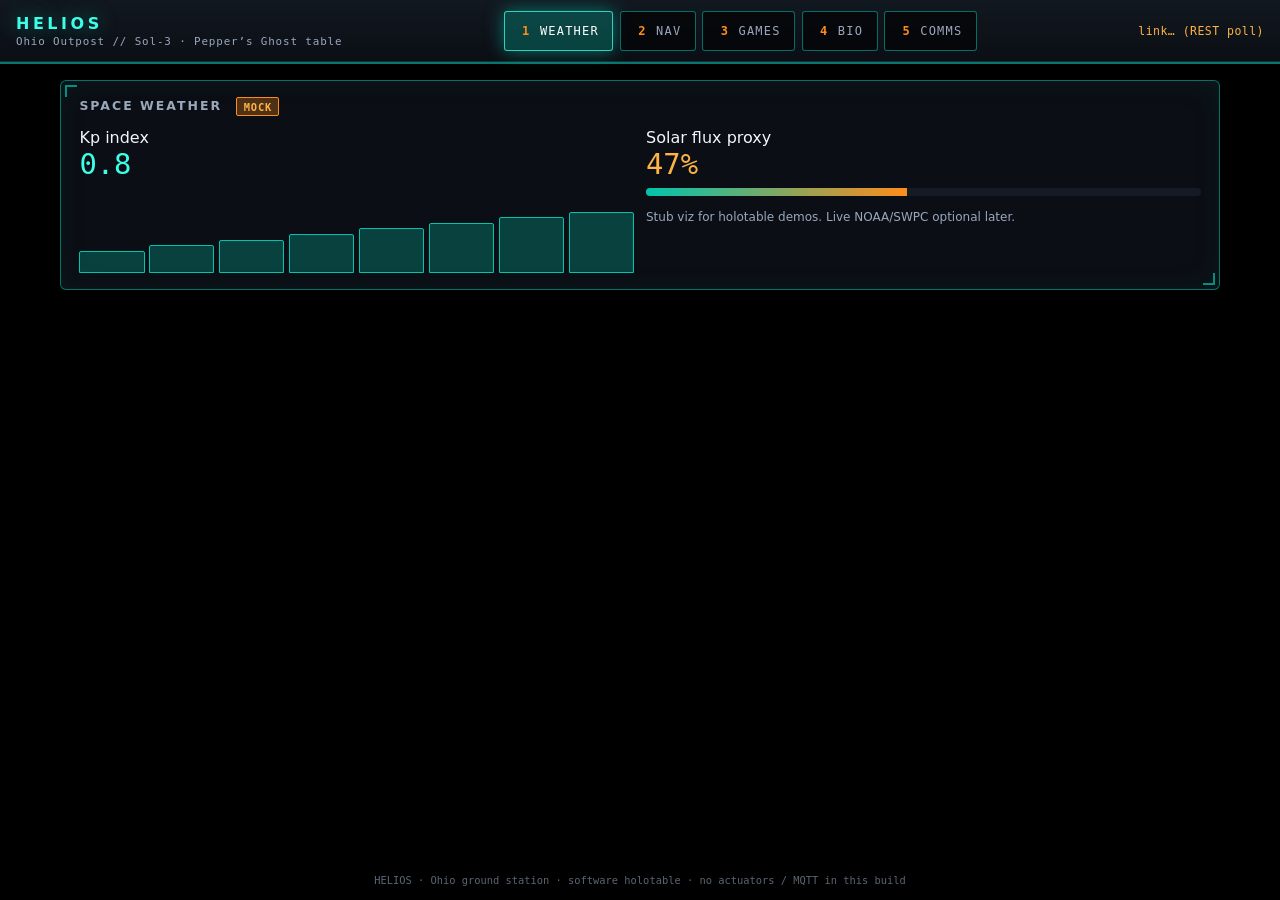
==== commit 15f7fcb1: "Use one Games tab and the paper score card on every table game. Reactor Overload, Sabacc, and MANIFE" ====
--- a/holotable/index.html
+++ b/holotable/index.html
@@ -15,7 +15,7 @@
     <nav class="station-bar" aria-label="Stations">
       <button type="button" data-station="WEATHER" class="active"><span class="key">1</span>Weather</button>
       <button type="button" data-station="NAV"><span class="key">2</span>Nav</button>
-      <button type="button" data-station="REACTOR"><span class="key">3</span>Reactor</button>
+      <button type="button" data-station="REACTOR"><span class="key">3</span>Games</button>
       <button type="button" data-station="BIO"><span class="key">4</span>Bio</button>
       <button type="button" data-station="COMMS"><span class="key">5</span>Comms</button>
     </nav>
@@ -61,25 +61,14 @@
 
     <!-- REACTOR -->
     <section class="station-panel" id="station-REACTOR" data-station-panel="REACTOR">
-      <div class="game-picker panel" id="game-picker" role="radiogroup" aria-label="Select table game">
-        <h2>Table game · tap once to switch</h2>
-        <div class="picker-row">
-          <button type="button" class="pick active" data-game="flip7" id="pick-flip7"
-                  role="radio" aria-checked="true">
-            Reactor Overload
-            <span class="pick-sub">Flip 7 · race to 200</span>
-          </button>
-          <button type="button" class="pick" data-game="sabacc" id="pick-sabacc"
-                  role="radio" aria-checked="false">
-            Sabacc
-            <span class="pick-sub">Spike house · toward 0</span>
-          </button>
-          <button type="button" class="pick" data-game="manifest" id="pick-manifest"
-                  role="radio" aria-checked="false">
-            MANIFEST
-            <span class="pick-sub">Sell a good · name it · 8 rounds</span>
-          </button>
-        </div>
+      <div class="panel games-tab">
+        <h2>Games</h2>
+        <label class="game-one" for="game-picker">All games</label>
+        <select id="game-picker" aria-label="Choose a game">
+          <option value="flip7" data-game="flip7">Reactor Overload</option>
+          <option value="sabacc" data-game="sabacc">Sabacc</option>
+          <option value="manifest" data-game="manifest">MANIFEST</option>
+        </select>
         <p class="legend" id="game-disclaimer">
           Fan/home private table. Sabacc here is a simplified house game — not a licensed Lucasfilm product.
         </p>
@@ -104,6 +93,8 @@
         <div class="hud-turn" id="hud-turn">Standby</div>
         <div class="hud-target" id="hud-target">Race to 200</div>
       </div>
+
+      <section class="score-card" id="score-card" aria-label="Scores"></section>
 
       <div id="manifest-board" class="manifest-board" hidden>
         <div class="panel">
@@ -131,8 +122,7 @@
           <p class="legend" id="hand-sum-line" hidden>Hand sum: <strong id="hand-sum">0</strong></p>
         </div>
         <aside class="panel">
-          <h2 id="scores-heading">Crew scores</h2>
-          <ul class="scores" id="scores"></ul>
+          <h2 id="scores-heading">Rules</h2>
           <p class="legend" id="rules-legend">
             First to <strong>200</strong>.<br />
             Freeze → <strong>Containment Lock</strong><br />
@@ -266,11 +256,8 @@
 
       function syncPicker(rules) {
         lastRules = Holo.rulesId({ rules: rules });
-        document.querySelectorAll(".pick").forEach(function (btn) {
-          const on = btn.getAttribute("data-game") === lastRules;
-          btn.classList.toggle("active", on);
-          btn.setAttribute("aria-checked", on ? "true" : "false");
-        });
+        const sel = document.getElementById("game-picker");
+        if (sel && sel.value !== lastRules) sel.value = lastRules;
       }
 
       function esc(s) {
@@ -349,14 +336,9 @@
           head.appendChild(role);
           box.appendChild(head);
 
-          const score = document.createElement("p");
-          score.className = "manifest-score-line";
-          score.textContent = String(p.score);
-          box.appendChild(score);
-
           const breakdown = document.createElement("p");
           breakdown.className = "breakdown";
-          breakdown.textContent = p.coins + " coins + " + p.market_points + " market";
+          breakdown.textContent = p.coins + " coins · market " + p.market_points;
           box.appendChild(breakdown);
 
           const lines = document.createElement("p");
@@ -381,36 +363,7 @@
         });
 
         const finalEl = document.getElementById("manifest-final");
-        if (state.phase === "won") {
-          finalEl.hidden = false;
-          finalEl.innerHTML = "";
-          const h = document.createElement("h3");
-          h.textContent = "Final scores";
-          finalEl.appendChild(h);
-          const ol = document.createElement("ol");
-          (state.scores || []).forEach(function (row) {
-            const li = document.createElement("li");
-            const strong = document.createElement("strong");
-            strong.textContent = row.name + (row.role ? " · " + row.role : "");
-            li.appendChild(strong);
-            const pts = document.createElement("span");
-            pts.className = "pts";
-            pts.textContent = " " + row.score;
-            li.appendChild(pts);
-            const sub = document.createElement("div");
-            sub.className = "breakdown";
-            sub.textContent = row.coins + " coins + " + row.market_points + " market";
-            li.appendChild(sub);
-            ol.appendChild(li);
-          });
-          finalEl.appendChild(ol);
-          const legend = document.createElement("p");
-          legend.textContent = state.score_legend || "";
-          finalEl.appendChild(legend);
-        } else {
-          finalEl.hidden = true;
-          finalEl.innerHTML = "";
-        }
+        finalEl.hidden = true;
         document.getElementById("manifest-legend").textContent =
           state.score_legend || "Score = coins + market. One card 2, a pair 6, three of a kind 10.";
         document.getElementById("btn-end-table").hidden = state.phase === "won";
@@ -439,6 +392,7 @@
         const sabacc = rules === "sabacc";
         const manifest = rules === "manifest";
         syncPicker(rules);
+        Holo.renderScoreCard(document.getElementById("score-card"), state);
         document.getElementById("manifest-board").hidden = !manifest;
         document.getElementById("reactor-grid").hidden = manifest;
         if (state.computers !== undefined && state.computers !== null) {
@@ -477,9 +431,7 @@
           ? (state.hand_sum !== undefined ? (state.hand_sum > 0 ? "+" : "") + state.hand_sum : state.turn_score)
           : state.turn_score;
         document.getElementById("rules-legend").innerHTML = sabacc ? SABACC_LEGEND : FLIP7_LEGEND;
-        document.getElementById("scores-heading").textContent = sabacc
-          ? "Crew piles · to 100"
-          : "Crew piles · to 200";
+        document.getElementById("scores-heading").textContent = "Rules";
 
         const sumLine = document.getElementById("hand-sum-line");
         if (sabacc) {
@@ -499,23 +451,6 @@
         document.getElementById("status").textContent = state.status || "";
         const core = document.getElementById("reactor-core");
         core.classList.toggle("bust", /bust|bomb/i.test(state.status || ""));
-
-        const ul = document.getElementById("scores");
-        ul.innerHTML = "";
-        (state.players || []).forEach(function (p) {
-          const li = document.createElement("li");
-          if (p.active) li.className = "active";
-          if (p.is_bot) li.classList.add("is-bot");
-          const badge = p.active ? '<span class="turn-badge">TURN</span>' : "";
-          const kind = p.is_bot
-            ? '<span class="bot-badge">CPU</span>'
-            : '<span class="human-badge">HUMAN</span>';
-          li.innerHTML =
-            '<span><span class="pile-label">SEAT ' + p.seat + "</span>" +
-            p.name + " " + kind + badge + "</span>" +
-            '<span class="pts">' + p.score + "</span>";
-          ul.appendChild(li);
-        });
 
         const hand = document.getElementById("public-hand");
         hand.innerHTML = "";
@@ -534,13 +469,13 @@
         });
       }
 
-      document.getElementById("game-picker").addEventListener("click", function (e) {
-        const btn = e.target.closest("button[data-game]");
-        if (!btn || !client) return;
-        const game = btn.getAttribute("data-game");
+      document.getElementById("game-picker").addEventListener("change", function (e) {
+        if (!client) return;
+        const game = e.target.value;
         if (game === lastRules) return;
         client.setGame(game, null, lastComputers).catch(function (err) {
           document.getElementById("status").textContent = String(err.message || err);
+          e.target.value = lastRules;
         });
       });
 
--- a/holotable/css/holo.css
+++ b/holotable/css/holo.css
@@ -950,6 +950,105 @@
   min-height: 3rem;
 }
 
+/* —— One games menu + paper score card (home shell colors only) —— */
+.games-tab select {
+  display: block;
+  width: 100%;
+  min-height: var(--touch-min);
+  margin-top: 0.35rem;
+  padding: 0.55rem 0.75rem;
+  font-family: var(--mono);
+  font-size: 1rem;
+  color: var(--text);
+  background: var(--panel);
+  border: 2px solid var(--teal);
+  border-radius: 6px;
+}
+.game-one {
+  font-family: var(--mono);
+  font-size: 0.72rem;
+  letter-spacing: 0.12em;
+  text-transform: uppercase;
+  color: var(--muted);
+}
+.score-card {
+  background: var(--panel);
+  border: 2px solid var(--teal);
+  border-radius: 16px;
+  padding: 0.9rem 1rem 1rem;
+  box-shadow: var(--glow);
+}
+.score-card-title {
+  margin: 0.85rem 0 0.45rem;
+  font-size: 0.78rem;
+  letter-spacing: 0.16em;
+  text-transform: uppercase;
+  color: var(--muted);
+  border-bottom: 1px solid var(--border);
+  padding-bottom: 0.2rem;
+}
+.score-card-title:first-child { margin-top: 0; }
+.score-tiles, .bonus-row {
+  display: flex;
+  flex-wrap: wrap;
+  gap: 0.55rem;
+}
+.score-tile, .bonus-tile {
+  width: 4.4rem;
+  height: 4.4rem;
+  border-radius: 12px;
+  border: 2px solid var(--teal);
+  background: var(--panel-hi);
+  color: var(--text);
+  display: flex;
+  flex-direction: column;
+  align-items: center;
+  justify-content: center;
+  font-family: var(--mono);
+  font-weight: 700;
+}
+.score-tile {
+  font-size: 1.55rem;
+  color: var(--teal-bright);
+}
+.score-players {
+  list-style: none;
+  margin: 0.75rem 0 0;
+  padding: 0;
+}
+.score-players li {
+  font-size: 1.2rem;
+  font-weight: 600;
+  padding: 0.35rem 0.15rem;
+  border-bottom: 1px solid rgba(154, 168, 188, 0.25);
+}
+.score-players li.active {
+  color: var(--teal-bright);
+}
+.bonus-tile {
+  color: var(--muted);
+  border-color: rgba(154, 168, 188, 0.45);
+}
+.bonus-tile.on {
+  color: var(--orange-bright);
+  border-color: var(--orange);
+  background: var(--orange-dim);
+}
+.bonus-icon { font-size: 1.45rem; line-height: 1; }
+.bonus-label {
+  margin-top: 0.2rem;
+  font-size: 0.58rem;
+  letter-spacing: 0.08em;
+  text-transform: uppercase;
+  font-weight: 600;
+}
+.pad-shell .score-tile,
+.pad-shell .bonus-tile {
+  width: 4rem;
+  height: 4rem;
+}
+.pad-shell .score-players li { font-size: 1.05rem; }
+
 /* —— MANIFEST —— */
 .manifest-board { margin-bottom: 0.75rem; }
 .manifest-offer {
